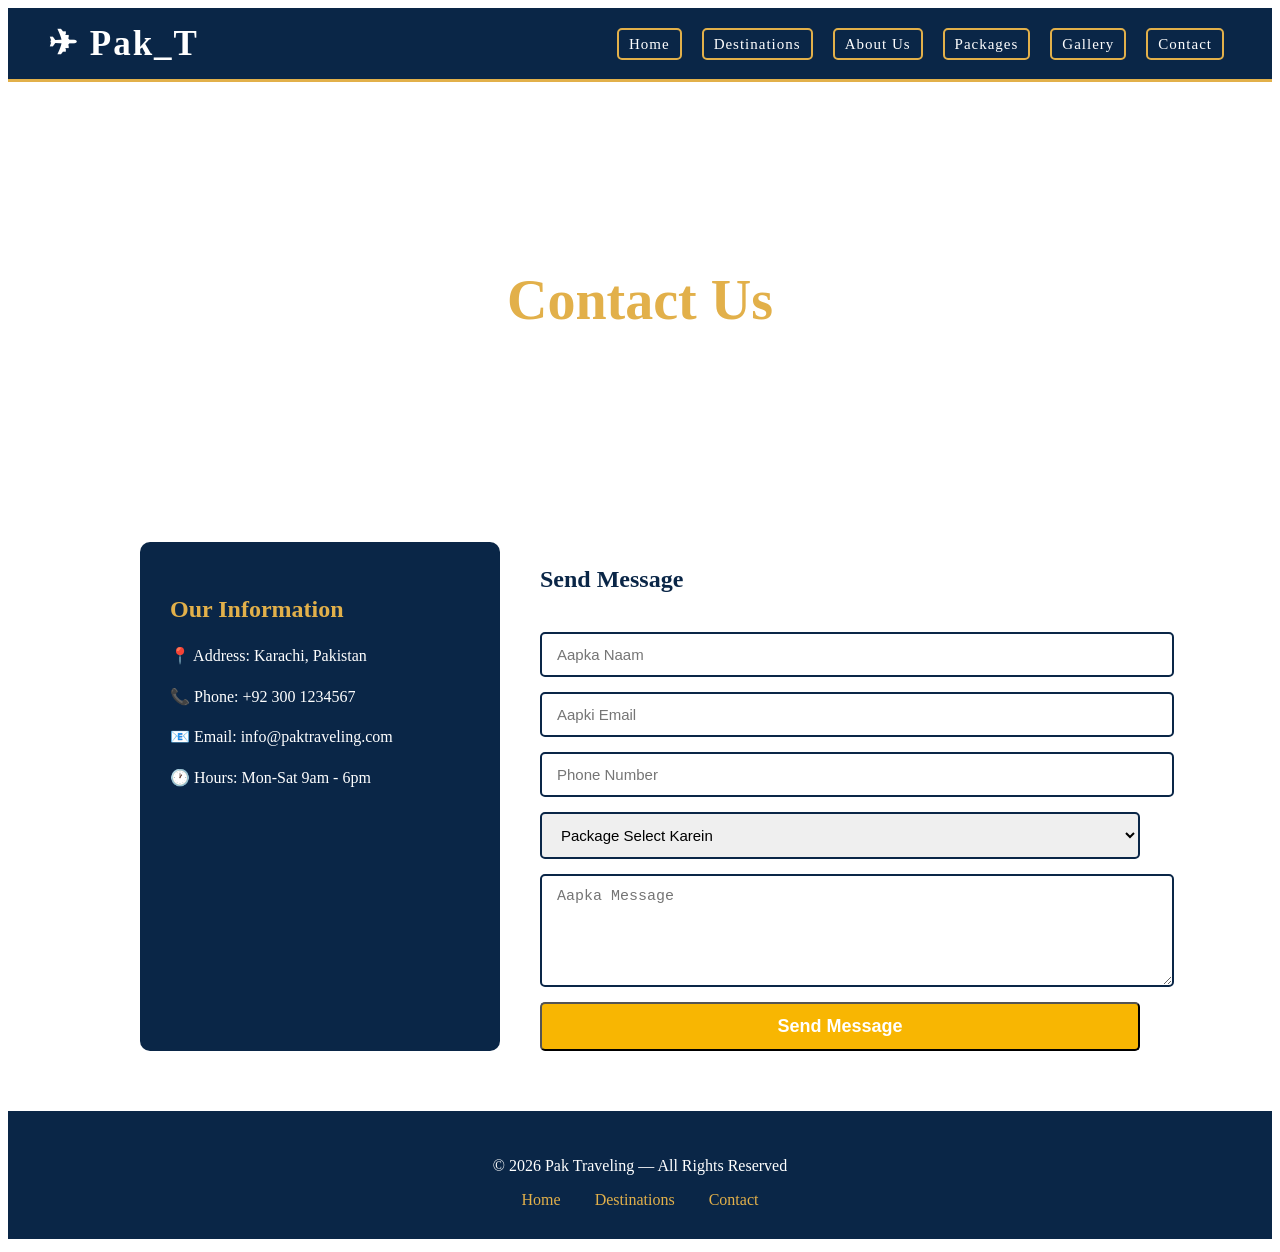
==== contact.html @ 847dc6b1 "Add files via upload" ====
<!DOCTYPE html>
<html lang="en">

<head>
    <meta charset="UTF-8">
    <meta name="viewport" content="width=device-width, initial-scale=1.0">
    <link rel="icon" href="/picture/Screenshot 2026-06-02 192027.png">
    <link rel="stylesheet" href="style.css">
    <title>Gallery - Pak Traveling</title>

</head>

<body>
    <header>


        <h1>
            ✈ Pak_T</h1>
        <nav>

            <a href="index.html">Home</a>
            <a href="destinations.html">Destinations</a>
            <a href="about.html">About Us</a>
            <a href="packages.html">Packages</a>
            <a href="gallery.html">Gallery</a>
            <a href="contact.html">Contact</a>

        </nav>
    </header>

<section class="page-title">
    <div>
        <h3>Contact Us</h3>
       
    </div>
</section>


<section class="contact">
    <div class="contact-container">

        <div class="contact-info">
            <h3>Our Information</h3>
            <p>📍 Address: Karachi, Pakistan</p>
            <p>📞 Phone: +92 300 1234567</p>
            <p>📧 Email: info@paktraveling.com</p>
            <p>🕐 Hours: Mon-Sat 9am - 6pm</p>
        </div>

     
        <div class="contact-form">
            <h3>Send Message</h3>
            <input type="text" placeholder="Aapka Naam">
            <input type="email" placeholder="Aapki Email">
            <input type="tel" placeholder="Phone Number">
            <select>
                <option>Package Select Karein</option>
                <option>Basic Package</option>
                <option>Standard Package</option>
                <option>Premium Package</option>
            </select>
            <textarea placeholder="Aapka Message" rows="5"></textarea>
            <button class="btn">Send Message</button>
        </div>

    </div>
</section>


<footer>
    <p>© 2026 Pak Traveling — All Rights Reserved</p>
    <div class="footer-links">
        <a href="index.html">Home</a>
        <a href="destinations.html">Destinations</a>
        <a href="contact.html">Contact</a>
    </div>
</footer>
</body>
</html>
---- style.css ----
body {
    
    background-color: #ffffffdc;
}

header {
    background-color: #0A2647;
    color: white;
    padding: 15px 40px;
    display: flex;
    align-items: center;
    justify-content: space-between;
    border-bottom: 3px solid #E2B04A;
}

header h1 {
    margin: 0;
    font-size: 35px;
    letter-spacing: 2px;
    font-family: Georgia, serif;
    align-items: right;
    color: white;
}
nav a {
    color: white;
    margin: 0 8px;
    font-size: 15px;
    text-decoration: none;
    letter-spacing: 1px;
    padding: 6px 10px;
    border: 2px solid #E2B04A;
    border-radius: 5px;
}

nav a:hover {
    background-color: #E2B04A;
    color: #0A2647;
}

reset {
    margin: 0;
    padding: 0;
    box-sizing: border-box;
}
.hero {
    background-image: url('/picture/hero.png');
    background-size: cover;
    background-position: center;
    height: 400px;
    display: flex;
    align-items: center;
    justify-content: center;
position: relative;
    text-align: center;
}
.hero::before {
    content: "";
    position: absolute;
    top: 0;
    left: 0;
    width: 100%;
    height: 100%;
    z-index: 1;
}
.hero-text {
    position: relative;
    z-index: 2;
}
.hero-text h2 {
    color: white;
    font-size: 55px;
    font-family: 'Georgia', serif;
    text-shadow: 2px 2px 8px rgba(0, 0, 0, 0.5);
    margin-bottom: 15px;
}

.hero-text p {
    color: white;
    font-size: 20px;
    text-shadow: 1px 1px 5px rgba(0, 0, 0, 0.5);
    margin-bottom: 25px;
}
.btn {
    background-color: #f8b602;
    color: white;
    padding: 12px 25px;
    text-decoration: none;
    font-size: 18px;
    font-weight: bold;
    border-radius: 5px;
    transition: background-color 0.3s ease;
}
.btn:hover {
    background-color: #e59400;
}
.destinations {
    padding: 60px 30px;
    text-align: center;
    background-color: #F5F5F5;
}

.destinations h2 {
    font-size: 40px;
    color: #0A2647;
    font-family: Georgia, serif;
    margin-bottom: 10px;
}

.section-subtitle {
    font-size: 18px;
    color: #444444;
    margin-bottom: 40px;
}

.cards {
    display: flex;
    justify-content: center;
    gap: 25px;
    flex-wrap: wrap;
}

.card {
    background-color: white;
    border-radius: 10px;
    width: 300px;
    box-shadow: 0 4px 10px rgba(0,0,0,0.1);
    overflow: hidden;
}

.card img {
    width: 100%;
    height: 200px;
    object-fit: cover;
}

.card-text {
    padding: 15px;
}

.card-text h3 {
    font-size: 22px;
    color: #0A2647;
    margin-bottom: 8px;
}

.card-text p {
    font-size: 14px;
    color: #444444;
    margin-bottom: 15px;
}

footer {
    background-color: #0A2647;
    color: white;
    text-align: center;
    padding: 30px;
}

footer .footer-links {
    margin-top: 15px;
}

footer .footer-links a {
    color: #E2B04A;
    margin: 0 15px;
    text-decoration: none;
}

footer .footer-links a:hover {
    text-decoration: underline;
}
.page-title {
    background-image: url('/picture/hero.png');
    height: 400px;
    display: flex;
    align-items: center;
    justify-content: center;
    position: relative;
    text-align: center;
}
.page-title {
    background-image: url('/picture/hero.png');
    background-size: cover;
    background-position: center;
    height: 400px;
    display: flex;
    align-items: center;
}
.page-title h3 {
    color:  #E2B04A;
    font-family: 'Georgia', serif;
    font-size: 3.5em;
    margin-bottom: 20px;

}
.page-title p {
    color:  #E2B04A;
    text-shadow: 2px 2px 4px rgba(0, 0, 0, 0.5);
    font-size: 2em;
}
.packages {
    padding: 60px 30px;
    text-align: center;
    background-color: #F5F5F5;
}
.packages .card {
    padding: 20px;
}
.packages ul {
    list-style-type: none;
margin:15px 0;
text-align: left;
}
.packages ul li {
    padding: 8px 0;
      color: #444444;
    font-size: 14px;
}
.packages ul li:before {
    content: "✓";
    color: #E2B04A;
}
.price {
    color: #E2B04A;
    font-size: 24px;
    font-family: 'Georgia', serif;
    margin-top: 1
}
.gallery-grid {
    display: grid;
    grid-template-columns: repeat(3, 1fr);
    gap:15px;
    max-width: 1100px;
    margin: 0 auto;
}

.gallery-grid img {
    width: 100%;
    height: 250px;
    object-fit: cover;
    border-radius: 10px;
}
.contact {
    padding: 60px 30px;
}

.contact-container {
    display: flex;
    gap: 40px;
    max-width: 1000px;
    margin: 0 auto;
}

.contact-info {
    background-color: #0A2647;
    color: white;
    padding: 30px;
    border-radius: 10px;
    flex: 1;
}

.contact-info h3 {
    font-size: 24px;
    color: #E2B04A;
    margin-bottom: 20px;
    font-family: Georgia, serif;
}

.contact-info p {
    font-size: 16px;
    margin: 15px 0;
    line-height: 1.6;
}

.contact-form {
    flex: 2;
    display: flex;
    flex-direction: column;
    gap: 15px;
}

.contact-form h3 {
    font-size: 24px;
    color: #0A2647;
    font-family: Georgia, serif;
}

.contact-form input,
.contact-form select,
.contact-form textarea {
    padding: 12px 15px;
    border: 2px solid #0A2647;
    border-radius: 5px;
    font-size: 15px;
    width: 100%;
}

.contact-form input:focus,
.contact-form select:focus,
.contact-form textarea:focus {
    outline: none;
    border-color: #E2B04A;
}
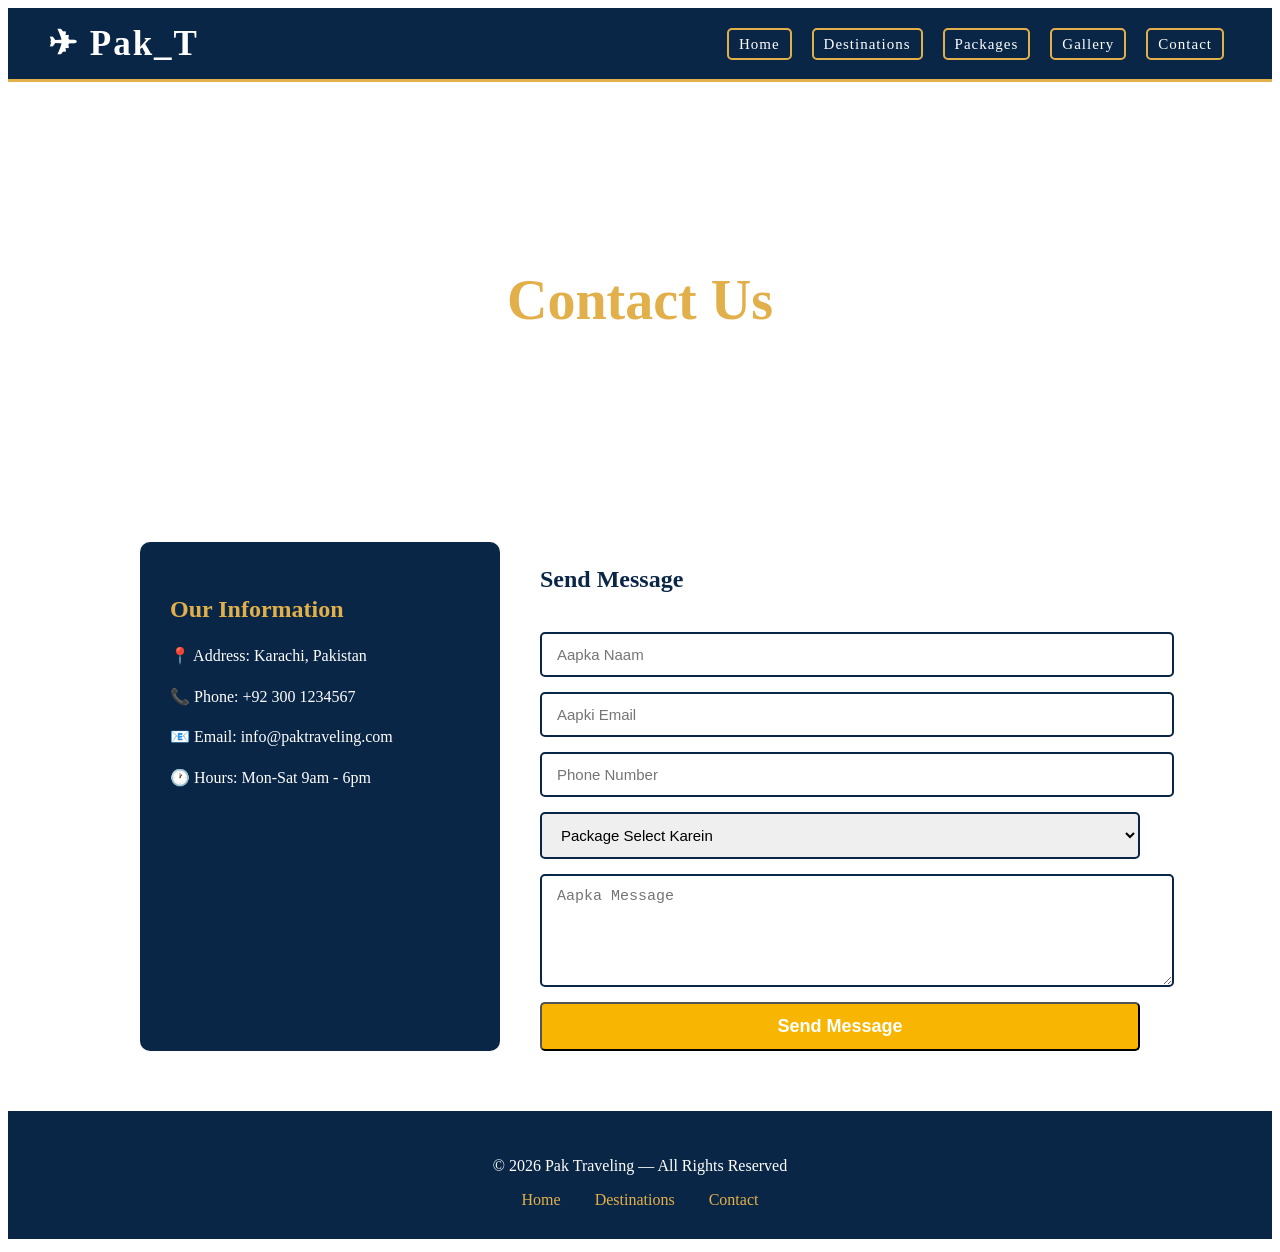
==== commit bed9239e: "Fix HTML structure and update links in contact.html" ====
--- a/contact.html
+++ b/contact.html
@@ -4,7 +4,7 @@
 <head>
     <meta charset="UTF-8">
     <meta name="viewport" content="width=device-width, initial-scale=1.0">
-    <link rel="icon" href="/picture/Screenshot 2026-06-02 192027.png">
+    <link rel="icon" href="./picture/Screenshot 2026-06-02 192027.png">
     <link rel="stylesheet" href="style.css">
     <title>Gallery - Pak Traveling</title>
 
@@ -20,16 +20,16 @@
 
             <a href="index.html">Home</a>
             <a href="destinations.html">Destinations</a>
-            <a href="about.html">About Us</a>
+       
             <a href="packages.html">Packages</a>
             <a href="gallery.html">Gallery</a>
             <a href="contact.html">Contact</a>
 
         </nav>
     </header>
-
-<section class="page-title">
-    <div>
+  <div class="hero">
+   <section class="page-title">
+  
         <h3>Contact Us</h3>
        
     </div>
@@ -76,4 +76,4 @@
     </div>
 </footer>
 </body>
-</html>+</html>
